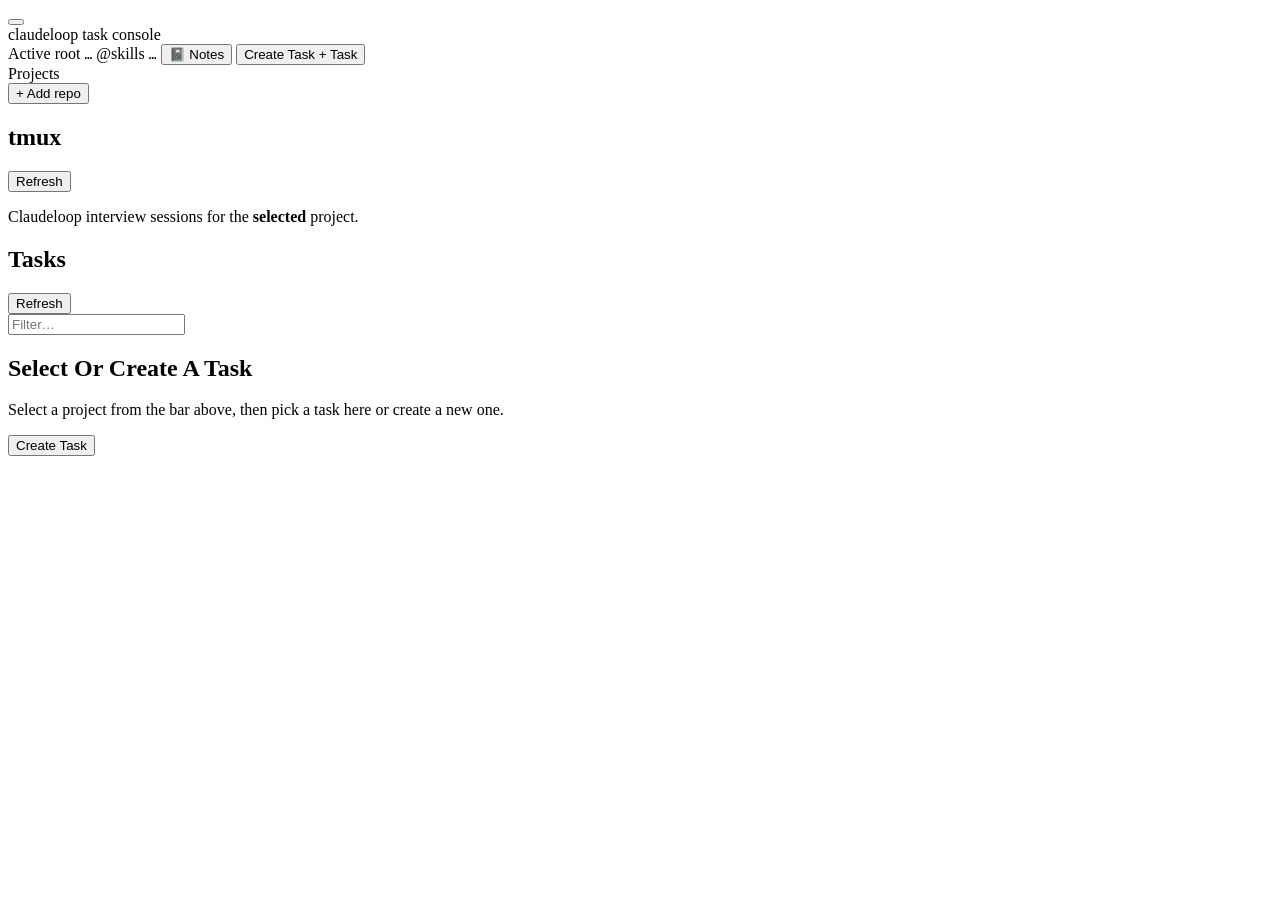
==== claudeloop/web_static/index.html @ d8c3a6da "Trim to minimal task console: claude pane + PLAN.md + project notes Strip the agent-loop machinery a" ====
<!DOCTYPE html>
<html lang="en">
<head>
  <meta charset="utf-8" />
  <meta name="viewport" content="width=device-width, initial-scale=1" />
  <title>claudeloop</title>
  <link rel="stylesheet" href="/static/app.css" />
</head>
<body>
  <header class="topbar">
    <div class="topbar__left">
      <button type="button" class="icon-btn icon-btn--menu" id="btn-sidebar-toggle" aria-label="Toggle sidebar" aria-expanded="false">
        <span class="icon-btn__bar"></span>
        <span class="icon-btn__bar"></span>
        <span class="icon-btn__bar"></span>
      </button>
      <div class="brand">
        <span class="brand__name">claudeloop</span>
        <span class="brand__tag">task console</span>
      </div>
    </div>
    <div class="topbar__meta">
      <span class="topbar__meta-item">Active root <code id="hdr-project">…</code></span>
      <span class="topbar__meta-item topbar__meta-item--secondary">@skills <code id="hdr-skills">…</code></span>
      <button type="button" class="btn btn--ghost" id="btn-notes-open" title="Open project NOTES.md">
        <span aria-hidden="true">📓</span>
        <span class="btn__label-full">Notes</span>
      </button>
      <button type="button" class="btn btn--primary" id="btn-create-open">
        <span class="btn__label-full">Create Task</span>
        <span class="btn__label-short" aria-hidden="true">+ Task</span>
      </button>
    </div>
  </header>
  <div class="sidebar-backdrop" id="sidebar-backdrop" hidden></div>

  <nav class="project-bar" aria-label="Registered repositories">
    <span class="project-bar__hint" id="project-bar-hint">Projects</span>
    <div class="project-bar__scroll" id="project-toggle-scroll" role="tablist" aria-label="Switch project"></div>
    <button type="button" class="project-bar__add" id="btn-add-project">+ Add repo</button>
  </nav>

  <div class="layout">
    <aside class="sidebar">
      <section class="sidebar__section">
        <div class="sidebar__heading-row">
          <h2 class="sidebar__heading">tmux</h2>
          <button type="button" class="btn btn--ghost btn--sm" id="btn-tmux-refresh">Refresh</button>
        </div>
        <p class="sidebar__hint">Claudeloop interview sessions for the <strong>selected</strong> project.</p>
        <ul class="tmux-list" id="tmux-sessions"></ul>
      </section>

      <section class="sidebar__section">
        <div class="sidebar__heading-row">
          <h2 class="sidebar__heading">Tasks <span class="sidebar__count" id="task-count"></span></h2>
          <button type="button" class="btn btn--primary btn--sm" id="btn-tasks-refresh">Refresh</button>
        </div>
        <input type="search" class="task-filter" id="task-filter" placeholder="Filter…" autocomplete="off" />
        <ul class="task-list" id="task-list" aria-live="polite"></ul>
      </section>
    </aside>

    <section class="main">
      <div id="task-empty" class="empty-state">
        <h1>Select Or Create A Task</h1>
        <p>Select a project from the bar above, then pick a task here or create a new one.</p>
        <button type="button" class="btn btn--primary" id="btn-empty-create">Create Task</button>
      </div>

      <article id="task-view" class="task-view" hidden>
        <header class="task-view__header">
          <div class="task-view__header-row">
            <div class="task-view__heading">
              <h1 class="task-view__title" id="task-title">…</h1>
              <div class="task-view__meta">
                <span class="badge" id="task-slug">…</span>
                <span id="task-backend"></span>
              </div>
            </div>
            <button type="button" class="btn btn--danger btn--sm" id="btn-delete-task">Delete task</button>
          </div>
          <p class="tab-panel__hint" id="task-goal"></p>
        </header>

        <nav class="tabs" id="main-tabs" role="tablist"></nav>

        <section class="tab-panel active" data-panel="claude" role="tabpanel">
          <p class="tab-panel__hint">A dedicated tmux + Claude Code pane bound to this task's worktree. The first launch pastes a deep-interview prompt that writes PLAN.md; you can <code>/goal</code> in the same session afterwards.</p>
          <input type="hidden" id="inp-interview-target" />
          <div class="tab-action-row">
            <button type="button" class="btn btn--primary" id="btn-interview-start">Start Claude</button>
            <button type="button" class="btn btn--danger" id="btn-interview-stop">Stop Claude</button>
            <span class="action-hint">Worktree and session info below; the tmux pane lives even if you close the browser.</span>
          </div>
          <div class="pane-card claude-info" id="claude-info-card">
            <div class="claude-info__row claude-info__row--worktrees">
              <span class="claude-info__label">Worktrees</span>
              <div class="claude-info__worktrees" id="claude-info-worktree-list"></div>
              <div class="claude-info__wt-actions">
                <button type="button" class="btn btn--sm" id="btn-create-worktree">+ Add worktree</button>
                <button type="button" class="btn btn--sm" id="btn-worktree-push-all" hidden>Push all</button>
              </div>
            </div>
            <div class="claude-info__row">
              <span class="claude-info__label">tmux</span>
              <code class="claude-info__value" id="claude-info-tmux">—</code>
              <span class="claude-info__pill" id="claude-info-tmux-state">unknown</span>
            </div>
            <div class="claude-info__row claude-info__row--sessions">
              <span class="claude-info__label">Sessions</span>
              <div class="claude-info__sessions" id="claude-info-sessions">
                <span class="claude-info__hint">No Claude sessions captured yet. Start Claude to bind one.</span>
              </div>
            </div>
          </div>
          <div class="pane-card terminal-card terminal-card--interview">
            <div class="terminal-card__bar">
              <div class="terminal-card__dots"><span></span><span></span><span></span></div>
              <h4>Claude Terminal</h4>
            </div>
            <pre class="pre-panel pre-panel--interview" id="interview-out">Click Start Claude to launch a tmux pane in the worktree.</pre>
          </div>
          <textarea id="interview-in" rows="3" class="pane-input" placeholder="Answer the deep-interview questions..."></textarea>
          <div class="pane-actions" data-pane="interview">
            <button type="button" class="key key--send" id="btn-interview-send" title="Send and submit">
              <svg viewBox="0 0 24 24" width="14" height="14" aria-hidden="true" focusable="false"><path d="M3.4 20.4 21.85 12 3.4 3.6l.01 7.07L17 12 3.41 13.33z" fill="currentColor"/></svg>
              <span class="key__label">Send + Enter</span>
            </button>
            <span class="pane-actions__divider" aria-hidden="true"></span>
            <button type="button" class="key" data-key="Enter" title="Enter">
              <span class="key__icon">⏎</span><span class="key__label">Enter</span>
            </button>
            <div class="key-cluster" role="group" aria-label="Arrow keys">
              <button type="button" class="key key--arrow" data-key="Up" aria-label="Up arrow">↑</button>
              <button type="button" class="key key--arrow" data-key="Down" aria-label="Down arrow">↓</button>
              <button type="button" class="key key--arrow" data-key="Left" aria-label="Left arrow">←</button>
              <button type="button" class="key key--arrow" data-key="Right" aria-label="Right arrow">→</button>
            </div>
            <button type="button" class="key" data-key="Escape" title="Escape">
              <span class="key__icon">⎋</span><span class="key__label">Esc</span>
            </button>
            <button type="button" class="key key--danger" data-key="C-c" title="Ctrl + C (interrupt)">
              <span class="key__icon">⌃C</span>
            </button>
            <span class="pane-actions__hint">Enter inserts a newline. Click Send + Enter to submit; Claude uses effort=max.</span>
          </div>
          <div class="interview-markdown">
            <p class="tab-panel__hint">INTERVIEW.md - notes and decisions from the Claude pane.</p>
            <div class="markdown-workbench markdown-workbench--interview">
              <div class="markdown-pane">
                <div class="pane-label">Raw Markdown</div>
                <textarea id="editor-interview" class="editor" spellcheck="false" readonly></textarea>
              </div>
              <div class="markdown-pane markdown-pane--preview">
                <div class="pane-label">Rendered Preview</div>
                <div id="preview-interview" class="markdown-preview"></div>
              </div>
            </div>
          </div>
        </section>

        <section class="tab-panel" data-panel="plan" role="tabpanel" hidden>
          <p class="tab-panel__hint">PLAN.md - goal, acceptance, next steps, progress log. Drive it with <code>/goal</code> in a separate Claude Code session.</p>
          <div class="markdown-workbench">
            <div class="markdown-pane">
              <div class="pane-label">Edit Markdown</div>
              <textarea id="editor-plan" class="editor" spellcheck="false"></textarea>
            </div>
            <div class="markdown-pane markdown-pane--preview">
              <div class="pane-label">Preview</div>
              <div id="preview-plan" class="markdown-preview"></div>
            </div>
          </div>
          <div class="editor__actions">
            <button type="button" class="btn btn--primary" id="btn-save-plan">Save PLAN.md</button>
            <span id="status-plan" class="tab-panel__hint"></span>
          </div>
        </section>

      </article>
    </section>
  </div>

  <div class="modal-backdrop" id="create-modal" hidden>
    <div class="modal-card" role="dialog" aria-modal="true" aria-labelledby="create-modal-title">
      <div class="modal-card__header">
        <div>
          <h2 id="create-modal-title">Create Task</h2>
          <p>Give it a title and a short goal. claudeloop creates <code>.RUD/&lt;slug&gt;/</code> with an empty PLAN.md and NOTES.md - the deep-interview fills PLAN.md in.</p>
        </div>
        <button type="button" class="icon-btn" id="btn-create-close" aria-label="Close">×</button>
      </div>

      <div class="modal-card__body">
        <p class="skills-note">Default @skills: <code>claudeloop/skills/AK_skills.md</code></p>
        <label>Title</label>
        <input type="text" id="new-title" placeholder="Example: xorl1" />
        <label>General goal</label>
        <textarea id="new-goal" rows="5" placeholder="Write the general goal first; deep-interview will ask about anything unclear."></textarea>
      </div>

      <div class="modal-card__footer">
        <span id="new-task-status" class="tab-panel__hint"></span>
        <button type="button" class="btn" id="btn-create-cancel">Cancel</button>
        <button type="button" class="btn btn--primary" id="btn-new-task">Create Task</button>
      </div>
    </div>
  </div>

  <div class="modal-backdrop" id="add-project-modal" hidden>
    <div class="modal-card" role="dialog" aria-modal="true" aria-labelledby="add-project-modal-title">
      <div class="modal-card__header">
        <div>
          <h2 id="add-project-modal-title">Add project</h2>
          <p>Register an absolute path to a git repository root. Nothing is written outside that tree. Immediate subfolders of the server launch directory appear below for quick selection.</p>
        </div>
        <button type="button" class="icon-btn" id="btn-add-project-close" aria-label="Close">×</button>
      </div>
      <div class="modal-card__body">
        <div id="add-project-launch-wrap" class="add-project-launch-wrap" hidden>
          <p class="modal-subhint">Subfolders of <code id="add-project-launch-root"></code> — click a name to fill the path, then Add.</p>
          <div class="add-project-chips" id="add-project-chips" role="group" aria-label="Launch directory subfolders"></div>
        </div>
        <label>Project directory</label>
        <input type="text" id="new-project-path" class="modal-input-wide" placeholder="/home/you/MyRepo" spellcheck="false" />
      </div>
      <div class="modal-card__footer">
        <span id="add-project-status" class="tab-panel__hint"></span>
        <button type="button" class="btn" id="btn-add-project-cancel">Cancel</button>
        <button type="button" class="btn btn--primary" id="btn-add-project-save">Add</button>
      </div>
    </div>
  </div>

  <div class="modal-backdrop" id="worktree-modal" hidden>
    <div class="modal-card" role="dialog" aria-modal="true" aria-labelledby="worktree-modal-title">
      <div class="modal-card__header">
        <div>
          <h2 id="worktree-modal-title">Create worktree</h2>
          <p>Pick a git repo to base the task's worktree on. The new branch is <code id="wt-modal-branch">zhongzhu/…</code>; the worktree lands at <code id="wt-modal-dest">…/work/&lt;repo&gt;/</code>.</p>
        </div>
        <button type="button" class="icon-btn" id="btn-wt-close" aria-label="Close">×</button>
      </div>
      <div class="modal-card__body">
        <div id="wt-candidates" class="wt-candidates"></div>
      </div>
      <div class="modal-card__footer">
        <span id="wt-status" class="tab-panel__hint"></span>
        <button type="button" class="btn" id="btn-wt-cancel">Cancel</button>
      </div>
    </div>
  </div>

  <div class="preview-modal" id="notes-modal" hidden>
    <div class="preview-modal__card" role="dialog" aria-modal="true" aria-labelledby="notes-modal-title">
      <header class="preview-modal__header">
        <div>
          <p class="preview-modal__eyebrow">Project NOTES.md</p>
          <h2 id="notes-modal-title">Notes</h2>
          <p class="preview-modal__sub"><code id="notes-modal-path">…</code></p>
        </div>
        <div class="preview-modal__actions">
          <span id="notes-modal-status" class="tab-panel__hint"></span>
          <button type="button" class="btn btn--primary" id="btn-notes-save">Save</button>
          <button type="button" class="icon-btn" id="btn-notes-close" aria-label="Close">×</button>
        </div>
      </header>
      <main class="preview-modal__body notes-modal__body">
        <div class="markdown-workbench notes-modal__workbench">
          <div class="markdown-pane">
            <div class="pane-label">Edit Markdown</div>
            <textarea id="editor-notes" class="editor" spellcheck="false"></textarea>
          </div>
          <div class="markdown-pane markdown-pane--preview">
            <div class="pane-label">Preview</div>
            <div id="preview-notes" class="markdown-preview"></div>
          </div>
        </div>
      </main>
    </div>
  </div>

  <div class="preview-modal" id="preview-modal" hidden>
    <div class="preview-modal__card" role="dialog" aria-modal="true" aria-labelledby="preview-modal-title">
      <header class="preview-modal__header">
        <div>
          <p class="preview-modal__eyebrow">Fullscreen Preview</p>
          <h2 id="preview-modal-title">Preview</h2>
        </div>
        <div class="preview-modal__actions">
          <button type="button" class="btn" id="btn-preview-print">Print / Save PDF</button>
          <button type="button" class="btn" id="btn-preview-exit-fullscreen">Exit Fullscreen</button>
          <button type="button" class="icon-btn" id="btn-preview-close" aria-label="Close">×</button>
        </div>
      </header>
      <main class="preview-modal__body">
        <article id="preview-modal-content" class="markdown-preview markdown-preview--fullscreen"></article>
      </main>
    </div>
  </div>

  <script src="/static/app.js"></script>
</body>
</html>
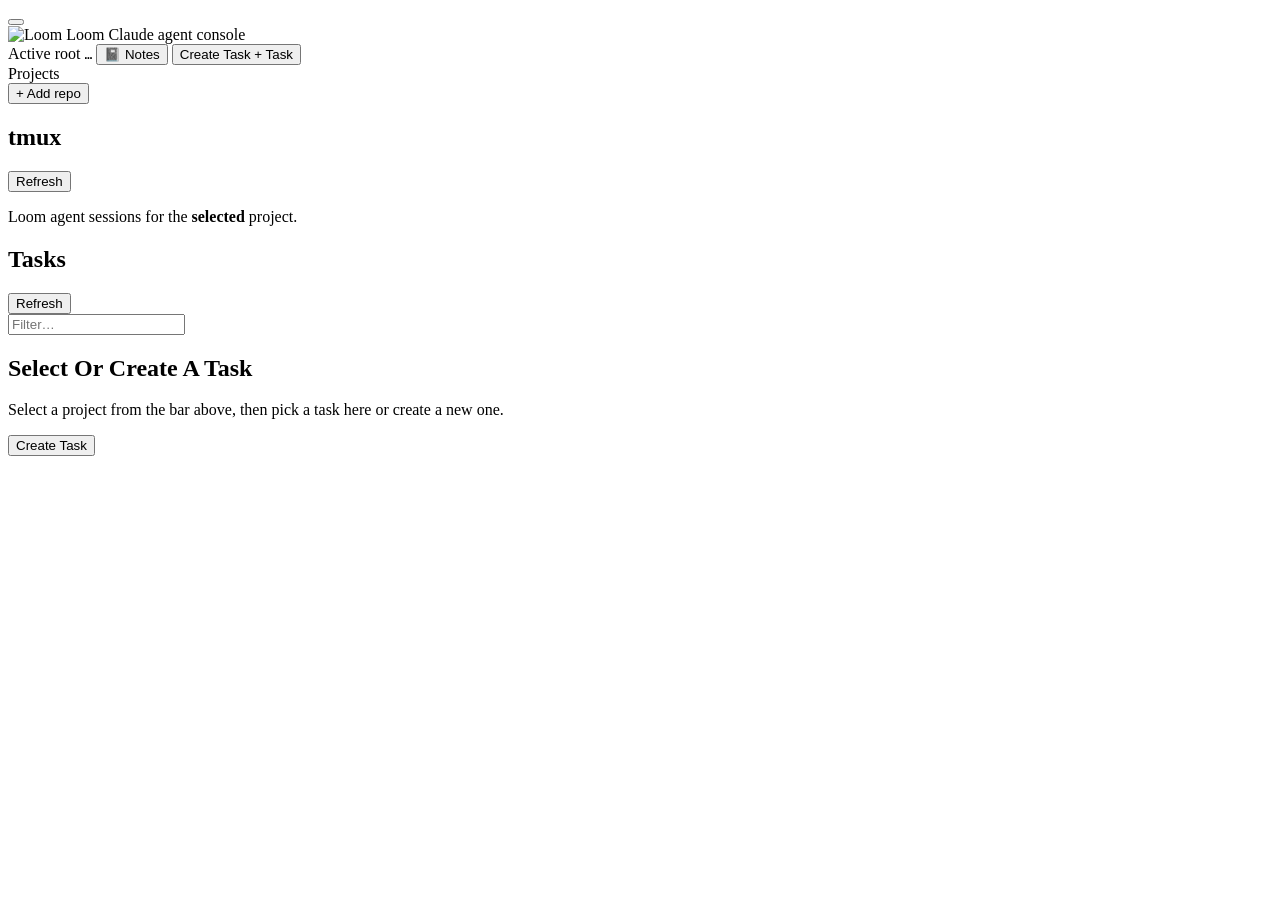
==== commit 27157491: "Add ARIS autonomous-research task type; monitor + UI fixes; rename default skills - ARIS: new autono" ====
--- a/claudeloop/web_static/index.html
+++ b/claudeloop/web_static/index.html
@@ -3,8 +3,9 @@
 <head>
   <meta charset="utf-8" />
   <meta name="viewport" content="width=device-width, initial-scale=1" />
-  <title>claudeloop</title>
-  <link rel="stylesheet" href="/static/app.css" />
+  <title>Loom</title>
+  <link rel="icon" type="image/png" href="/static/loom-logo.png" />
+  <link rel="stylesheet" href="/static/app.css?v=20260616-1" />
 </head>
 <body>
   <header class="topbar">
@@ -15,13 +16,13 @@
         <span class="icon-btn__bar"></span>
       </button>
       <div class="brand">
-        <span class="brand__name">claudeloop</span>
-        <span class="brand__tag">task console</span>
+        <img class="brand__logo" src="/static/loom-logo.png" alt="Loom" />
+        <span class="brand__name">Loom</span>
+        <span class="brand__tag">Claude agent console</span>
       </div>
     </div>
     <div class="topbar__meta">
       <span class="topbar__meta-item">Active root <code id="hdr-project">…</code></span>
-      <span class="topbar__meta-item topbar__meta-item--secondary">@skills <code id="hdr-skills">…</code></span>
       <button type="button" class="btn btn--ghost" id="btn-notes-open" title="Open project NOTES.md">
         <span aria-hidden="true">📓</span>
         <span class="btn__label-full">Notes</span>
@@ -47,7 +48,7 @@
           <h2 class="sidebar__heading">tmux</h2>
           <button type="button" class="btn btn--ghost btn--sm" id="btn-tmux-refresh">Refresh</button>
         </div>
-        <p class="sidebar__hint">Claudeloop interview sessions for the <strong>selected</strong> project.</p>
+        <p class="sidebar__hint">Loom agent sessions for the <strong>selected</strong> project.</p>
         <ul class="tmux-list" id="tmux-sessions"></ul>
       </section>
 
@@ -74,7 +75,6 @@
             <div class="task-view__heading">
               <h1 class="task-view__title" id="task-title">…</h1>
               <div class="task-view__meta">
-                <span class="badge" id="task-slug">…</span>
                 <span id="task-backend"></span>
               </div>
             </div>
@@ -82,18 +82,38 @@
           </div>
           <p class="tab-panel__hint" id="task-goal"></p>
         </header>
-
         <nav class="tabs" id="main-tabs" role="tablist"></nav>
-
         <section class="tab-panel active" data-panel="claude" role="tabpanel">
-          <p class="tab-panel__hint">A dedicated tmux + Claude Code pane bound to this task's worktree. The first launch pastes a deep-interview prompt that writes PLAN.md; you can <code>/goal</code> in the same session afterwards.</p>
+          <p class="tab-panel__hint">Loom loop: start from the general goal, interview into PLAN.md, run <code>/goal</code> against PLAN.md, then write progress and results back into PLAN.md.</p>
           <input type="hidden" id="inp-interview-target" />
           <div class="tab-action-row">
             <button type="button" class="btn btn--primary" id="btn-interview-start">Start Claude</button>
             <button type="button" class="btn btn--danger" id="btn-interview-stop">Stop Claude</button>
             <span class="action-hint">Worktree and session info below; the tmux pane lives even if you close the browser.</span>
           </div>
+          <div class="rud-flow-row" aria-label="Loom workflow shortcuts">
+            <span class="rud-flow-row__label">Loom flow</span>
+            <button type="button" class="btn btn--primary btn--sm rud-flow-row__step" id="btn-interview-paste">Start Deep Interview</button>
+            <span class="rud-flow-row__arrow" aria-hidden="true">→</span>
+            <button type="button" class="btn btn--sm rud-flow-row__step" id="btn-run-goal">Run /goal</button>
+            <span class="rud-flow-row__arrow" aria-hidden="true">→</span>
+            <button type="button" class="btn btn--sm rud-flow-row__step" id="btn-write-result">Write result</button>
+            <span class="rud-flow-row__hint">Deep interview writes PLAN.md → /goal executes it → results go back to PLAN.md</span>
+          </div>
           <div class="pane-card claude-info" id="claude-info-card">
+            <div class="claude-info__row">
+              <span class="claude-info__label">Agent</span>
+              <select id="claude-info-agent" class="claude-info__agent">
+                <option value="claude">Claude</option>
+                <option value="codex">Codex</option>
+              </select>
+              <span class="claude-info__hint" id="claude-info-agent-hint">stop first</span>
+            </div>
+            <div class="claude-info__row">
+              <span class="claude-info__label">Skills</span>
+              <select id="claude-info-skills" class="claude-info__skills" title="Skills used by Start Deep Interview"></select>
+              <span class="claude-info__hint" id="claude-info-skills-hint">used when starting deep interview</span>
+            </div>
             <div class="claude-info__row claude-info__row--worktrees">
               <span class="claude-info__label">Worktrees</span>
               <div class="claude-info__worktrees" id="claude-info-worktree-list"></div>
@@ -113,10 +133,20 @@
                 <span class="claude-info__hint">No Claude sessions captured yet. Start Claude to bind one.</span>
               </div>
             </div>
+            <div class="claude-info__row claude-info__row--monitor">
+              <span class="claude-info__label">Monitor</span>
+              <div class="claude-info__monitor">
+                <label class="switch" title="Notify via OpenClaw each time the agent stops and waits for input (reply in OpenClaw to continue it). Stays silent if it's already idle when you turn this on.">
+                  <input type="checkbox" id="monitor-toggle" class="switch__input" />
+                  <span class="switch__track"><span class="switch__thumb"></span></span>
+                  <span class="switch__text">Notify</span>
+                </label>
+              </div>
+            </div>
           </div>
           <div class="pane-card terminal-card terminal-card--interview">
             <div class="terminal-card__bar">
-              <div class="terminal-card__dots"><span></span><span></span><span></span></div>
+              <span class="terminal-card__bar-glyph" aria-hidden="true"></span>
               <h4>Claude Terminal</h4>
             </div>
             <pre class="pre-panel pre-panel--interview" id="interview-out">Click Start Claude to launch a tmux pane in the worktree.</pre>
@@ -146,7 +176,11 @@
             <span class="pane-actions__hint">Enter inserts a newline. Click Send + Enter to submit; Claude uses effort=max.</span>
           </div>
           <div class="interview-markdown">
-            <p class="tab-panel__hint">INTERVIEW.md - notes and decisions from the Claude pane.</p>
+            <div class="interview-md-bar">
+              <label for="interview-md-select" class="interview-md-bar__label">Viewing</label>
+              <select id="interview-md-select" class="interview-md-select" aria-label="Top-level markdown file to view"></select>
+              <span class="tab-panel__hint interview-md-bar__hint" id="interview-md-hint">Read-only preview. Pick any scanned Markdown file.</span>
+            </div>
             <div class="markdown-workbench markdown-workbench--interview">
               <div class="markdown-pane">
                 <div class="pane-label">Raw Markdown</div>
@@ -160,21 +194,77 @@
           </div>
         </section>
 
-        <section class="tab-panel" data-panel="plan" role="tabpanel" hidden>
-          <p class="tab-panel__hint">PLAN.md - goal, acceptance, next steps, progress log. Drive it with <code>/goal</code> in a separate Claude Code session.</p>
-          <div class="markdown-workbench">
-            <div class="markdown-pane">
-              <div class="pane-label">Edit Markdown</div>
-              <textarea id="editor-plan" class="editor" spellcheck="false"></textarea>
-            </div>
-            <div class="markdown-pane markdown-pane--preview">
-              <div class="pane-label">Preview</div>
-              <div id="preview-plan" class="markdown-preview"></div>
-            </div>
-          </div>
-          <div class="editor__actions">
-            <button type="button" class="btn btn--primary" id="btn-save-plan">Save PLAN.md</button>
-            <span id="status-plan" class="tab-panel__hint"></span>
+        <section class="tab-panel" data-panel="changes" role="tabpanel" hidden>
+          <p class="tab-panel__hint">Read-only diff of this task's worktree(s): uncommitted edits plus commits ahead of the base branch.</p>
+          <div class="changes-toolbar">
+            <button type="button" class="btn btn--sm" id="btn-changes-refresh">Refresh</button>
+            <span class="tab-panel__hint" id="changes-status"></span>
+          </div>
+          <div id="changes-body" class="changes-body"></div>
+        </section>
+
+        <section class="tab-panel" data-panel="kernel" role="tabpanel" hidden>
+          <p class="tab-panel__hint">Kernel optimization on <code id="kernel-project">…</code> · <span class="kernel-badge" id="kernel-service-badge" data-state="unknown">service: …</span> <button type="button" class="btn btn--sm" id="btn-kernel-refresh">Refresh</button></p>
+          <div class="pane-card claude-info kernel-info-card" id="kernel-info-card">
+            <div class="claude-info__row claude-info__row--worktrees">
+              <span class="claude-info__label">Worktrees</span>
+              <div class="claude-info__worktrees" id="kernel-worktree-list"></div>
+              <div class="claude-info__wt-actions">
+                <button type="button" class="btn btn--sm" id="btn-kernel-create-worktree">+ Add worktree</button>
+                <button type="button" class="btn btn--sm" id="btn-kernel-worktree-push-all" hidden>Push all</button>
+              </div>
+            </div>
+          </div>
+          <div class="kernel-lab__body">
+            <section class="kernel-interview">
+              <h3>Describe what to optimize (interview)</h3>
+              <div class="kernel-chat" id="kernel-chat"></div>
+              <div class="kernel-chat__input">
+                <textarea id="kernel-chat-text" rows="2" placeholder="e.g. optimize this MLA decode: https://raw.githubusercontent.com/…/mla_decode_fp8.py"></textarea>
+                <button type="button" class="btn btn--primary" id="btn-kernel-chat-send">Send</button>
+              </div>
+              <div class="kernel-spec" id="kernel-spec" hidden></div>
+            </section>
+            <section class="kernel-form">
+              <h3>New run</h3>
+              <label for="kernel-plugin">Plugin</label>
+              <select id="kernel-plugin"></select>
+              <label for="kernel-target">Target</label>
+              <select id="kernel-target"></select>
+              <label for="kernel-shape">Shape (JSON)</label>
+              <textarea id="kernel-shape" rows="5" spellcheck="false"></textarea>
+              <label for="kernel-model">Model</label>
+              <input type="text" id="kernel-model" list="kernel-model-list" placeholder="claude-…" />
+              <datalist id="kernel-model-list"></datalist>
+              <div class="kernel-form__row">
+                <div>
+                  <label for="kernel-nagents">Agents</label>
+                  <input type="number" id="kernel-nagents" min="1" value="3" />
+                </div>
+                <div>
+                  <label for="kernel-starter">Starter code</label>
+                  <select id="kernel-starter"></select>
+                </div>
+              </div>
+              <div class="kernel-form__row">
+                <div>
+                  <label for="kernel-target-speedup">Target speedup</label>
+                  <input type="number" id="kernel-target-speedup" step="0.05" placeholder="(optional)" />
+                </div>
+                <div class="kernel-form__checks">
+                  <label><input type="checkbox" id="kernel-build-mode" /> Build mode (correctness-first — stop at first correct kernel)</label>
+                  <label><input type="checkbox" id="kernel-auto-terminate" /> Auto-terminate at target</label>
+                  <label><input type="checkbox" id="kernel-build" /> Rebuild image</label>
+                </div>
+              </div>
+              <button type="button" class="btn btn--primary" id="btn-kernel-launch">🚀 Launch run</button>
+              <span class="tab-panel__hint" id="kernel-launch-status"></span>
+            </section>
+            <section class="kernel-runs">
+              <h3>Runs</h3>
+              <ul class="kernel-run-list" id="kernel-run-list"></ul>
+              <div class="kernel-run-detail" id="kernel-run-detail" hidden></div>
+            </section>
           </div>
         </section>
 
@@ -187,17 +277,27 @@
       <div class="modal-card__header">
         <div>
           <h2 id="create-modal-title">Create Task</h2>
-          <p>Give it a title and a short goal. claudeloop creates <code>.RUD/&lt;slug&gt;/</code> with an empty PLAN.md and NOTES.md - the deep-interview fills PLAN.md in.</p>
+          <p>Choose skills, agent, and a short goal. The deep interview will turn it into PLAN.md.</p>
         </div>
         <button type="button" class="icon-btn" id="btn-create-close" aria-label="Close">×</button>
       </div>
 
       <div class="modal-card__body">
-        <p class="skills-note">Default @skills: <code>claudeloop/skills/AK_skills.md</code></p>
-        <label>Title</label>
+        <label for="new-skills">Skills</label>
+        <select id="new-skills" class="modal-input-wide"></select>
+        <p class="skills-note">Injected into the deep interview and worker prompt.</p>
+        <label for="new-title">Title</label>
         <input type="text" id="new-title" placeholder="Example: xorl1" />
-        <label>General goal</label>
-        <textarea id="new-goal" rows="5" placeholder="Write the general goal first; deep-interview will ask about anything unclear."></textarea>
+        <label for="new-agent-select">Task type</label>
+        <select id="new-agent-select" class="modal-input-wide" aria-label="Task type">
+          <option value="claude">Claude — claude CLI, resume by UUID</option>
+          <option value="codex">Codex — codex CLI, codex resume &lt;id&gt;</option>
+          <option value="kernel">Kernel Lab — TKCC kernel optimization</option>
+          <option value="aris">ARIS — autonomous research loop</option>
+        </select>
+        <p class="create-agent-hint" id="new-agent-hint"></p>
+        <label for="new-goal">General goal</label>
+        <textarea id="new-goal" rows="4" placeholder="Describe the outcome. The deep interview will ask follow-up questions."></textarea>
       </div>
 
       <div class="modal-card__footer">
@@ -300,6 +400,6 @@
     </div>
   </div>
 
-  <script src="/static/app.js"></script>
+  <script src="/static/app.js?v=20260616-1"></script>
 </body>
 </html>
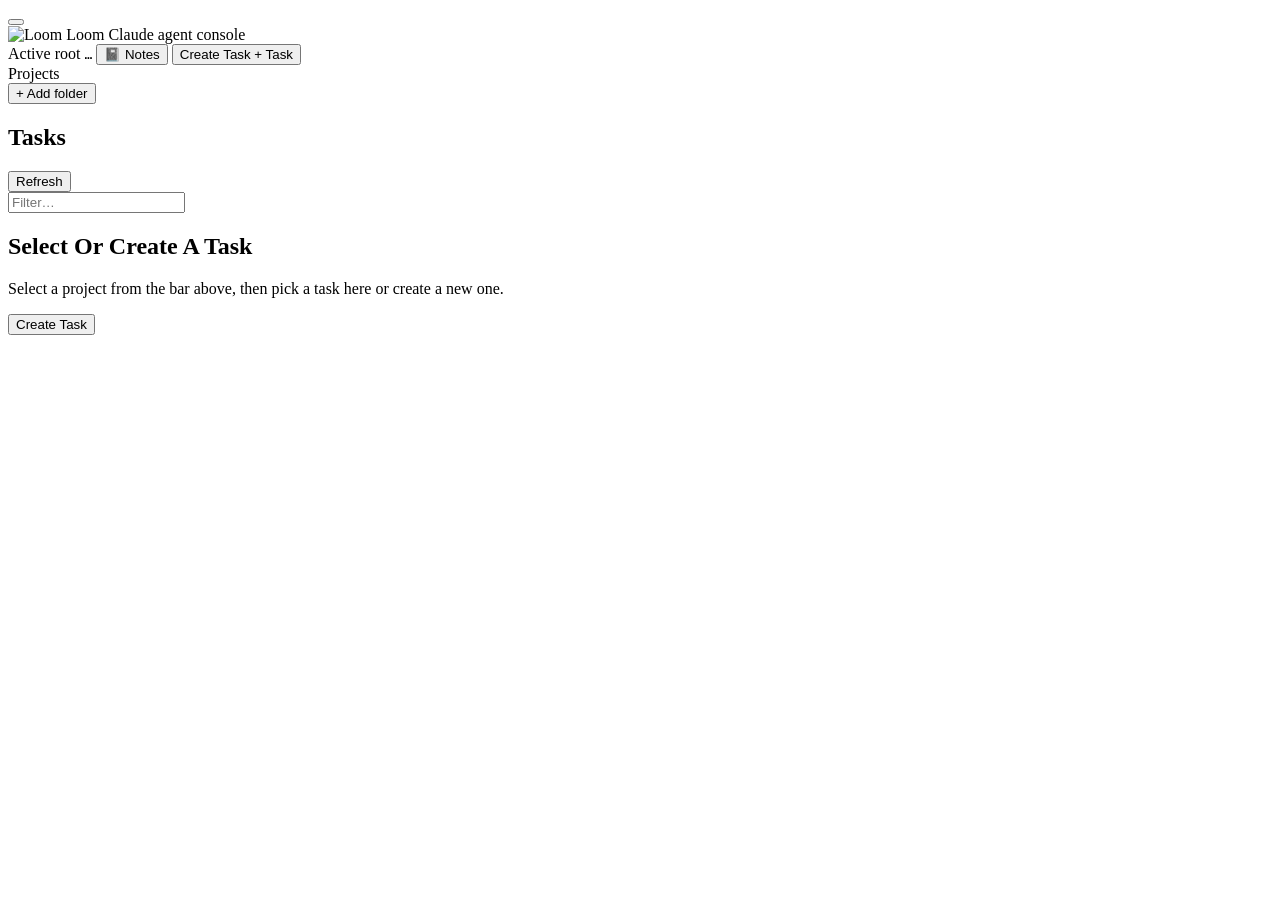
==== commit a1b37465: "Loom: live xterm terminal, agent-decided kernel shape, deterministic tmux sizing - Web terminal (xte" ====
--- a/claudeloop/web_static/index.html
+++ b/claudeloop/web_static/index.html
@@ -5,7 +5,8 @@
   <meta name="viewport" content="width=device-width, initial-scale=1" />
   <title>Loom</title>
   <link rel="icon" type="image/png" href="/static/loom-logo.png" />
-  <link rel="stylesheet" href="/static/app.css?v=20260616-1" />
+  <link rel="stylesheet" href="/static/vendor/xterm.css?v=5.5.0" />
+  <link rel="stylesheet" href="/static/app.css?v=20260618-24" />
 </head>
 <body>
   <header class="topbar">
@@ -38,20 +39,11 @@
   <nav class="project-bar" aria-label="Registered repositories">
     <span class="project-bar__hint" id="project-bar-hint">Projects</span>
     <div class="project-bar__scroll" id="project-toggle-scroll" role="tablist" aria-label="Switch project"></div>
-    <button type="button" class="project-bar__add" id="btn-add-project">+ Add repo</button>
+    <button type="button" class="project-bar__add" id="btn-add-project">+ Add folder</button>
   </nav>
 
   <div class="layout">
     <aside class="sidebar">
-      <section class="sidebar__section">
-        <div class="sidebar__heading-row">
-          <h2 class="sidebar__heading">tmux</h2>
-          <button type="button" class="btn btn--ghost btn--sm" id="btn-tmux-refresh">Refresh</button>
-        </div>
-        <p class="sidebar__hint">Loom agent sessions for the <strong>selected</strong> project.</p>
-        <ul class="tmux-list" id="tmux-sessions"></ul>
-      </section>
-
       <section class="sidebar__section">
         <div class="sidebar__heading-row">
           <h2 class="sidebar__heading">Tasks <span class="sidebar__count" id="task-count"></span></h2>
@@ -91,14 +83,12 @@
             <button type="button" class="btn btn--danger" id="btn-interview-stop">Stop Claude</button>
             <span class="action-hint">Worktree and session info below; the tmux pane lives even if you close the browser.</span>
           </div>
-          <div class="rud-flow-row" aria-label="Loom workflow shortcuts">
-            <span class="rud-flow-row__label">Loom flow</span>
-            <button type="button" class="btn btn--primary btn--sm rud-flow-row__step" id="btn-interview-paste">Start Deep Interview</button>
-            <span class="rud-flow-row__arrow" aria-hidden="true">→</span>
+          <div class="rud-flow-row" aria-label="Loom prompt shortcuts">
+            <span class="rud-flow-row__label">Prompts</span>
+            <button type="button" class="btn btn--sm rud-flow-row__step" id="btn-interview-paste">Start Deep Interview</button>
             <button type="button" class="btn btn--sm rud-flow-row__step" id="btn-run-goal">Run /goal</button>
-            <span class="rud-flow-row__arrow" aria-hidden="true">→</span>
             <button type="button" class="btn btn--sm rud-flow-row__step" id="btn-write-result">Write result</button>
-            <span class="rud-flow-row__hint">Deep interview writes PLAN.md → /goal executes it → results go back to PLAN.md</span>
+            <span class="rud-flow-row__hint">Each just pastes a prompt into the Claude pane — run any of them, anytime.</span>
           </div>
           <div class="pane-card claude-info" id="claude-info-card">
             <div class="claude-info__row">
@@ -148,32 +138,32 @@
             <div class="terminal-card__bar">
               <span class="terminal-card__bar-glyph" aria-hidden="true"></span>
               <h4>Claude Terminal</h4>
-            </div>
-            <pre class="pre-panel pre-panel--interview" id="interview-out">Click Start Claude to launch a tmux pane in the worktree.</pre>
-          </div>
-          <textarea id="interview-in" rows="3" class="pane-input" placeholder="Answer the deep-interview questions..."></textarea>
-          <div class="pane-actions" data-pane="interview">
-            <button type="button" class="key key--send" id="btn-interview-send" title="Send and submit">
-              <svg viewBox="0 0 24 24" width="14" height="14" aria-hidden="true" focusable="false"><path d="M3.4 20.4 21.85 12 3.4 3.6l.01 7.07L17 12 3.41 13.33z" fill="currentColor"/></svg>
-              <span class="key__label">Send + Enter</span>
-            </button>
-            <span class="pane-actions__divider" aria-hidden="true"></span>
-            <button type="button" class="key" data-key="Enter" title="Enter">
-              <span class="key__icon">⏎</span><span class="key__label">Enter</span>
-            </button>
-            <div class="key-cluster" role="group" aria-label="Arrow keys">
-              <button type="button" class="key key--arrow" data-key="Up" aria-label="Up arrow">↑</button>
-              <button type="button" class="key key--arrow" data-key="Down" aria-label="Down arrow">↓</button>
-              <button type="button" class="key key--arrow" data-key="Left" aria-label="Left arrow">←</button>
-              <button type="button" class="key key--arrow" data-key="Right" aria-label="Right arrow">→</button>
-            </div>
-            <button type="button" class="key" data-key="Escape" title="Escape">
-              <span class="key__icon">⎋</span><span class="key__label">Esc</span>
-            </button>
-            <button type="button" class="key key--danger" data-key="C-c" title="Ctrl + C (interrupt)">
-              <span class="key__icon">⌃C</span>
-            </button>
-            <span class="pane-actions__hint">Enter inserts a newline. Click Send + Enter to submit; Claude uses effort=max.</span>
+              <div class="terminal-card__bar-right">
+                <span class="terminal-card__live" id="interview-live" hidden>● live</span>
+                <button type="button" class="term-compose-toggle" id="term-compose-toggle" aria-expanded="false" aria-controls="term-compose" title="中文 / 长文本输入（输入法可靠；Enter 发送，Shift+Enter 换行）">
+                  <span class="term-compose-toggle__glyph" aria-hidden="true">中</span>
+                  <span class="term-compose-toggle__label">中文输入</span>
+                </button>
+              </div>
+            </div>
+            <div id="interview-term" class="xterm-host" aria-label="Claude terminal — click and type like a real terminal"></div>
+            <div class="term-compose" id="term-compose" hidden>
+              <textarea id="term-compose-input" class="term-compose__input" rows="1" placeholder="Type a message — Enter to send, Shift+Enter for newline" autocomplete="off" autocapitalize="off" spellcheck="false"></textarea>
+              <button type="button" class="term-compose__send" id="term-compose-send" title="发送到终端 (Enter)">
+                <svg class="term-compose__send-icon" viewBox="0 0 24 24" width="16" height="16" aria-hidden="true" focusable="false"><path fill="currentColor" d="M3.32 20.4l17.4-7.46a1.02 1.02 0 0 0 0-1.88L3.32 3.6A1.01 1.01 0 0 0 1.93 4.8L4 11l9 1-9 1-2.07 6.2a1.01 1.01 0 0 0 1.39 1.2z"/></svg>
+                <span class="term-compose__send-label">Send</span>
+              </button>
+            </div>
+            <div class="term-mobile-keys" id="term-mobile-keys" aria-label="Terminal keys">
+              <button type="button" class="term-key" data-key="esc">Esc</button>
+              <button type="button" class="term-key" data-key="c-c">⌃C</button>
+              <button type="button" class="term-key" data-key="up" aria-label="Up">↑</button>
+              <button type="button" class="term-key" data-key="down" aria-label="Down">↓</button>
+              <button type="button" class="term-key" data-key="left" aria-label="Left">←</button>
+              <button type="button" class="term-key" data-key="right" aria-label="Right">→</button>
+              <button type="button" class="term-key" data-key="tab">Tab</button>
+              <button type="button" class="term-key" data-key="enter">⏎</button>
+            </div>
           </div>
           <div class="interview-markdown">
             <div class="interview-md-bar">
@@ -198,6 +188,7 @@
           <p class="tab-panel__hint">Read-only diff of this task's worktree(s): uncommitted edits plus commits ahead of the base branch.</p>
           <div class="changes-toolbar">
             <button type="button" class="btn btn--sm" id="btn-changes-refresh">Refresh</button>
+            <input type="text" id="changes-rules" class="changes-rules" spellcheck="false" placeholder="Review rules (optional, plain English) — defaults to the task's skills" />
             <span class="tab-panel__hint" id="changes-status"></span>
           </div>
           <div id="changes-body" class="changes-body"></div>
@@ -231,8 +222,11 @@
               <select id="kernel-plugin"></select>
               <label for="kernel-target">Target</label>
               <select id="kernel-target"></select>
-              <label for="kernel-shape">Shape (JSON)</label>
-              <textarea id="kernel-shape" rows="5" spellcheck="false"></textarea>
+              <details class="kernel-advanced" id="kernel-advanced-shape">
+                <summary class="kernel-advanced__summary">Advanced: override shape (JSON)</summary>
+                <p class="kernel-advanced__hint">Leave blank — the agent picks a representative shape at launch and the evaluator benchmarks it. Set this only to pin a specific shape.</p>
+                <textarea id="kernel-shape" rows="5" spellcheck="false" placeholder="(agent decides — optional override)"></textarea>
+              </details>
               <label for="kernel-model">Model</label>
               <input type="text" id="kernel-model" list="kernel-model-list" placeholder="claude-…" />
               <datalist id="kernel-model-list"></datalist>
@@ -312,8 +306,8 @@
     <div class="modal-card" role="dialog" aria-modal="true" aria-labelledby="add-project-modal-title">
       <div class="modal-card__header">
         <div>
-          <h2 id="add-project-modal-title">Add project</h2>
-          <p>Register an absolute path to a git repository root. Nothing is written outside that tree. Immediate subfolders of the server launch directory appear below for quick selection.</p>
+          <h2 id="add-project-modal-title">Add a folder</h2>
+          <p>Pick a folder inside the Loom launch directory below, or paste any absolute path. Nothing is written outside that tree.</p>
         </div>
         <button type="button" class="icon-btn" id="btn-add-project-close" aria-label="Close">×</button>
       </div>
@@ -400,6 +394,8 @@
     </div>
   </div>
 
-  <script src="/static/app.js?v=20260616-1"></script>
+  <script src="/static/vendor/xterm.js?v=5.5.0"></script>
+  <script src="/static/vendor/addon-fit.js?v=0.10.0"></script>
+  <script src="/static/app.js?v=20260618-24"></script>
 </body>
 </html>
